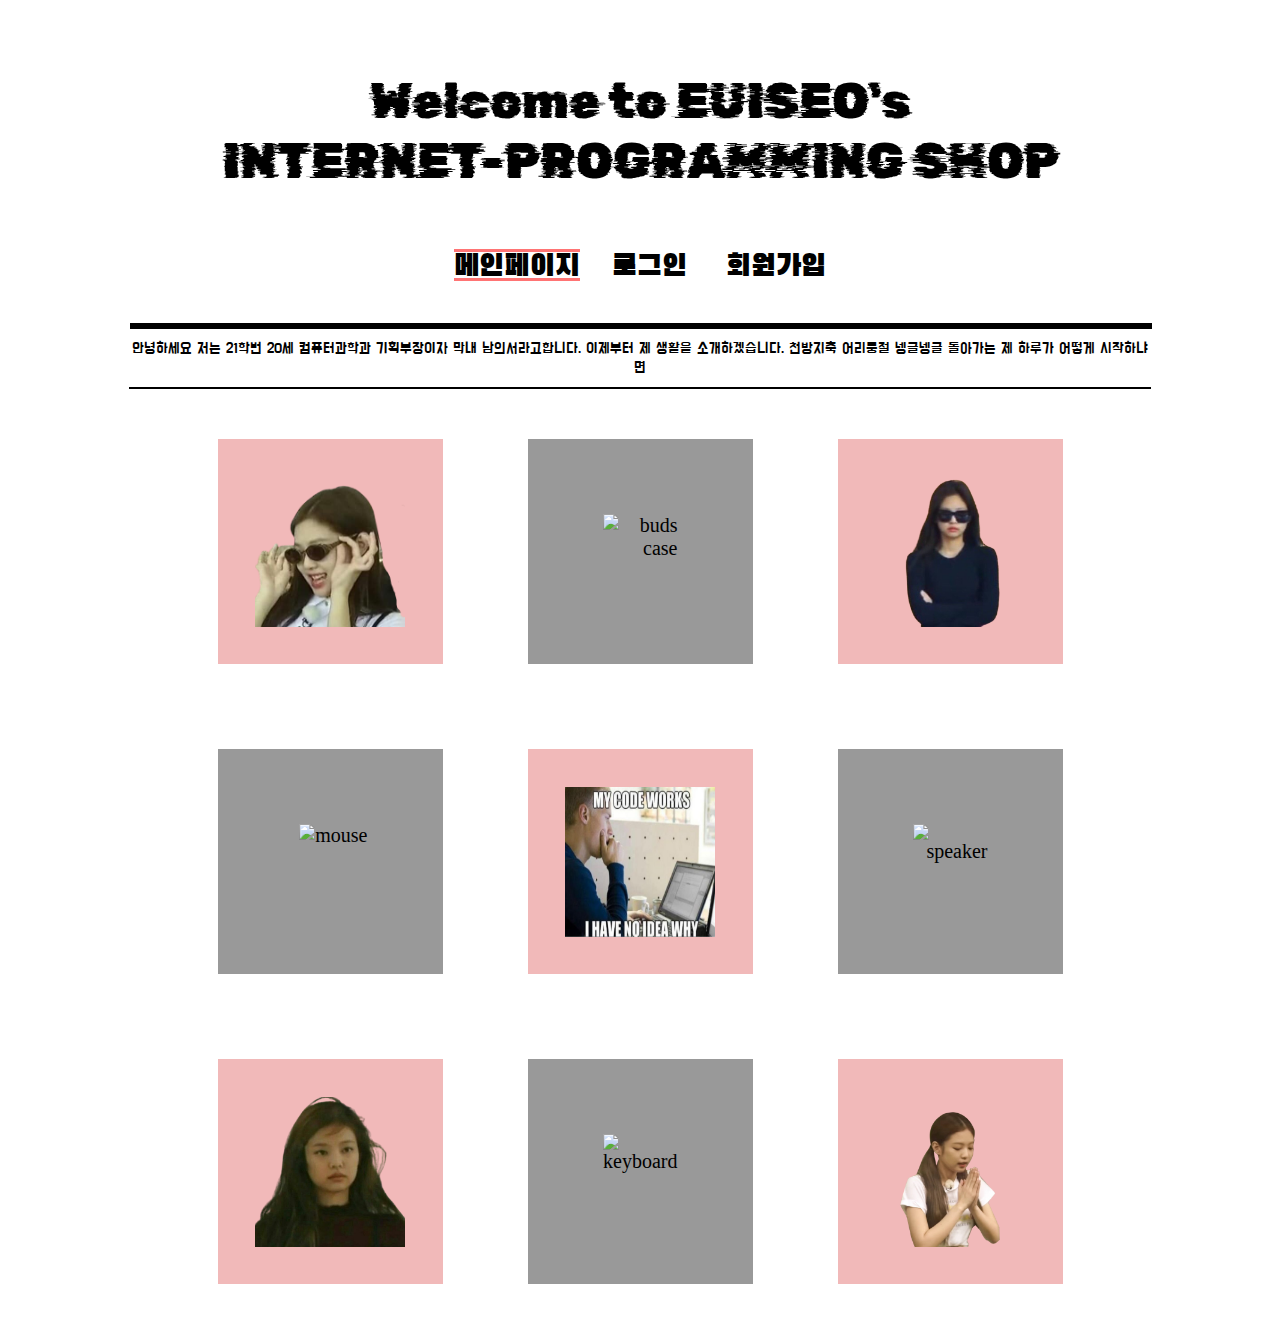
==== LAB3/index.html @ d6f77a35 "LAB3" ====
<!DOCTYPE html>
<html>
    <head>
        <meta charset="utf-8">
        <title>LAB3_index</title>
        <link rel = "stylesheet" type="text/css" href = "main.css">
        <link href="https://fonts.googleapis.com/css2?family=Black+Han+Sans&family=Do+Hyeon&family=Rubik+Glitch&display=swap" rel="stylesheet">
    </head>
    <body>
        <br>
    <center>
        <div class="TitleName" style="width: 1020px;">
            <p class = "Title_animation">Welcome to EUISEO's<br> INTERNET-PROGRAMMING SHOP</p>
        </div>
        <div class="page_guide">
            <p><button type="button" style="margin-left: 5px;" class="login_button">메인페이지</button>
                <button type="button" style="margin-left: 5px;" class="signin_button" onclick="location.href='./login.html'">로그인</button>
                <button type="button" style="margin-right: 5px;" class="signin_button" onclick="location.href='./signup.html'">회원가입</button>
            
            <hr width="1020px" size="6" color= "black">
        </div>
        <div class="page_guide" style=" font-size: 15px; font-family: 'Do Hyeon'">
            안녕하세요 저는 21학번 20세 컴퓨터과학과 기획부장이자 막내 남의서라고합니다. 이제부터 제 생활을 소개하겠습니다. 천방지축 어리둥절 넹글넹글 돌아가는 제 하루가 어떻게 시작하냐면
        </div>

        <hr width="1020px" size="2" color= "black">

        <div class = "page_guide">
            <div class = "decoration">
                <img class="deco"
                     src = "yaaaaaaaay.png"
                     width="150px"
                     height = "150px"
                     alt = "cuttie jennie">
            </div>
            <div class = "item_selling">
                <img class = "item" src = "buds case.PNG" width="75px" height = "75px" alt = "buds case">
            </div>
            <div class = "decoration">
                <img class="deco" src = "square_sunglass.png" width="150px" height = "150px" alt = "hip jennie">
            </div>
            <div class = "item_selling">
                <img class = "item" src = "mouse.PNG" width="75px" height = "75px" alt = "mouse">
            </div>
            <div class = "decoration">
                <img class="deco" src = "why.jpg" width="150px" height = "150px" alt = "praying jennie">
            </div>
            <div class = "item_selling">
                <img class = "item" src = "speaker.PNG" width="75px" height = "75px" alt = "speaker">
            </div>
            <div class = "decoration">
                <img class="deco"
                     src = "sleepy.png"
                     width="150px"
                     height = "150px"
                     alt = "sleepy jennie">
            </div>
            <div class = "item_selling">
                <img class = "item" src = "keyboard.PNG" width="75px" height = "75px" alt = "keyboard">
            </div>
            <div class = "decoration">
                <img class="deco" src = "pray.png" width="150px" height = "150px" alt = "praying jennie">
            </div>
        </div>

    </center>
    </body>
</html>
---- LAB3/main.css ----
.TitleName {font-family: 'Rubik Glitch'; font-size: 50px;}
.info { font-family: 'Do Hyeon'; font-size: 30px; width: 200px;}
p { margin: 40px 0px 20px 0px; line-height: 120%; }
body { font-size: 20px; }
div.page_guide { margin: 0 auto; width: 1020px; }
div.item_selling{ margin: 40px; width: 225px; height: 225px; background-color: rgb(0,0,0,0.4); display: inline-block; overflow: hidden; text-align: right; }
div.decoration{ margin: 40px; width: 225px; height: 225px; background-color: #f1b9b9; display: inline-block; overflow: hidden; text-align: right; }
img.item { transition: transform 2s; margin: 75px; }
img.deco {transition: transform 2s; margin: 37.5px;}
img.item:hover { transform: scale(3,3); }
img.item:not(:hover) { transform: scale(1,1); }
img.deco:hover {transform: rotate(360deg)}


.theme_lightred { 
    text-align: center;
    background-color: #f8d5d5; 
    color: black; 
    padding: 10px 50px 10px 50px;
    font-size: 27px;
    font-family: 'Black Han Sans';
    height: 64px;
    border-width: thick; 
    border-style: ridge;
    border-color: rgb(255, 116, 116); 
}
.theme_lightred:hover { 
    text-align: center;
    background-color: black; 
    color: #f1b9b9; 
    padding: 10px 50px 10px 50px;
    font-size: 27px;
    height: 64px;
    font-family: 'Black Han Sans';
    border-width: thick; 
    border-style: ridge;
    border-color: rgb(255, 116, 116); 
}
.theme_red { 
    text-align: center;
    background-color: #000000; 
    color: #f1b9b9; 
    padding: 10px 50px 10px 50px;
    font-size: 27px;
    height: 64px;
    font-family: 'Black Han Sans';
    border-width: thick; 
    border-style: ridge;
    border-color: rgb(255, 116, 116); 
}
.theme_red:hover { 
    text-align: center;
    background-color: #f1b9b9; 
    color: black; 
    padding: 10px 50px 10px 50px;
    font-size: 27px;
    height: 64px;
    font-family: 'Black Han Sans';
    border-width: thick; 
    border-style: ridge;
    border-color: rgb(255, 116, 116); 
}





.login_button {
    text-decoration: overline underline;
    text-decoration-color: rgb(255, 116, 116);
    text-align: center;
    margin: 12px;
    border: #ffffff;
    background-color: white;
    padding: 5px 5px 5px 5px;
    font-size: 30px;
    outline: 0; 
    font-family: 'Black Han Sans';
}
.signin_button {
    text-align: center;
    margin: 12px;
    border: #ffffff;
    background-color: white;
    padding: 5px 5px 5px 5px;
    font-size: 30px;
    outline: 0; 
    font-family: 'Black Han Sans';
}
.signin_button:hover {
    text-decoration: overline underline;
    text-decoration-color: rgb(255, 116, 116);
    text-align: center;
    margin: 12px;
    border-style: none;
    background-color: white;
    padding: 5px 5px 5px 5px;
    font-size: 30px;
    outline: 0; 
    font-family: 'Black Han Sans';
}

.Title_animation { position: relative;
                animation: rtol linear 2s;}
@keyframes rtol {
            0% { left: 1200px; top: 0px}
            100% {left:0px; top: 0px}
}
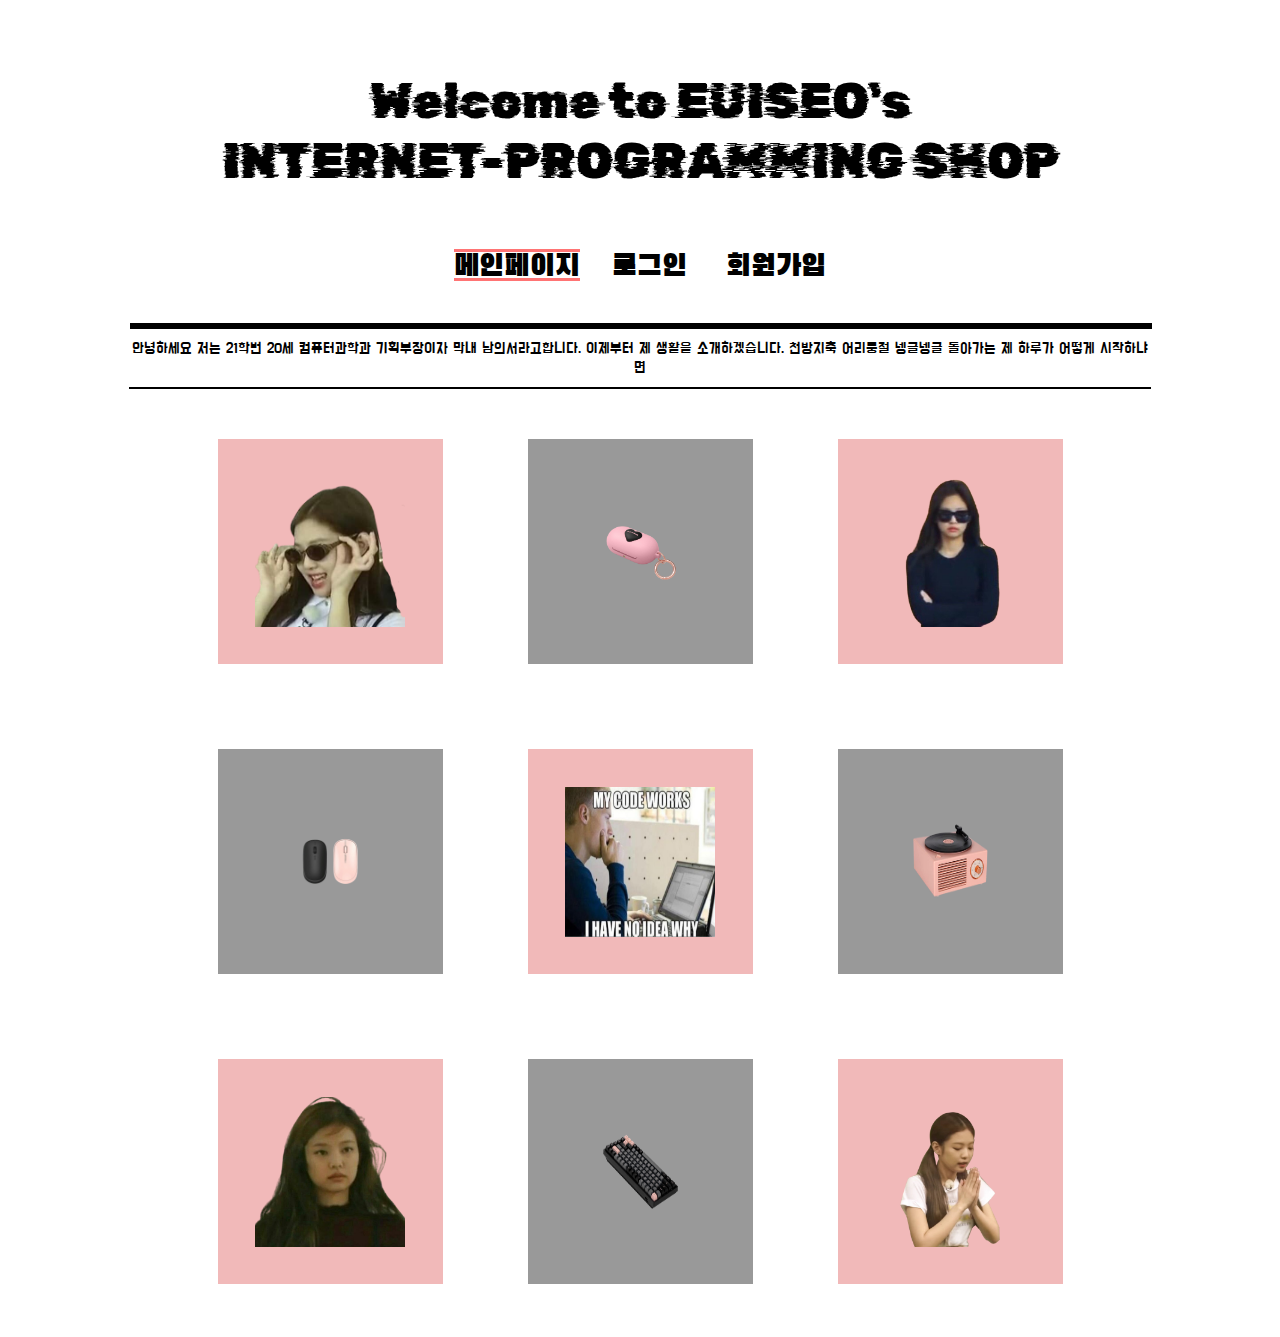
==== commit bf13aa8e: "LAB3" ====
--- a/LAB3/index.html
+++ b/LAB3/index.html
@@ -34,19 +34,19 @@
                      alt = "cuttie jennie">
             </div>
             <div class = "item_selling">
-                <img class = "item" src = "buds case.PNG" width="75px" height = "75px" alt = "buds case">
+                <img class = "item" src = "buds case.png" width="75px" height = "75px" alt = "buds case">
             </div>
             <div class = "decoration">
                 <img class="deco" src = "square_sunglass.png" width="150px" height = "150px" alt = "hip jennie">
             </div>
             <div class = "item_selling">
-                <img class = "item" src = "mouse.PNG" width="75px" height = "75px" alt = "mouse">
+                <img class = "item" src = "mouse.png" width="75px" height = "75px" alt = "mouse">
             </div>
             <div class = "decoration">
                 <img class="deco" src = "why.jpg" width="150px" height = "150px" alt = "praying jennie">
             </div>
             <div class = "item_selling">
-                <img class = "item" src = "speaker.PNG" width="75px" height = "75px" alt = "speaker">
+                <img class = "item" src = "speaker.png" width="75px" height = "75px" alt = "speaker">
             </div>
             <div class = "decoration">
                 <img class="deco"
@@ -56,7 +56,7 @@
                      alt = "sleepy jennie">
             </div>
             <div class = "item_selling">
-                <img class = "item" src = "keyboard.PNG" width="75px" height = "75px" alt = "keyboard">
+                <img class = "item" src = "keyboard.png" width="75px" height = "75px" alt = "keyboard">
             </div>
             <div class = "decoration">
                 <img class="deco" src = "pray.png" width="150px" height = "150px" alt = "praying jennie">
@@ -65,4 +65,4 @@
 
     </center>
     </body>
-</html>+</html>
